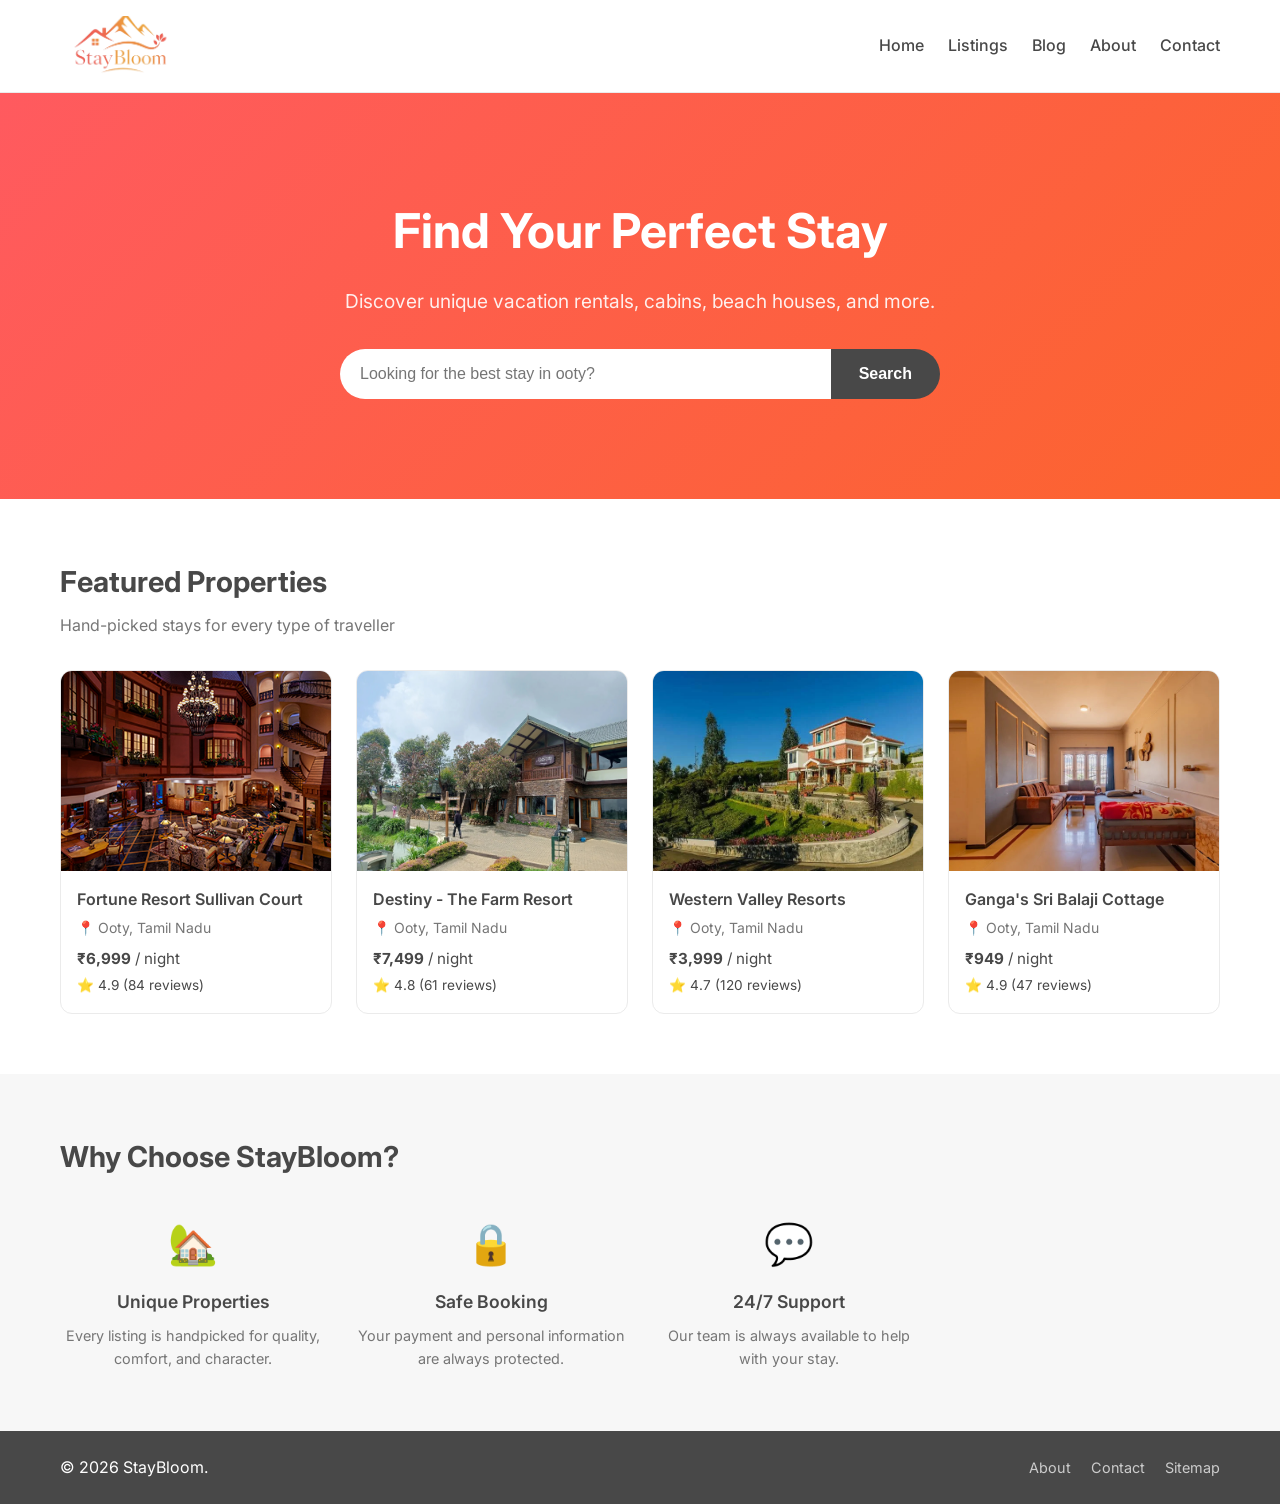
==== index.html @ 20ee03ac "ahref" ====
<!DOCTYPE html>
<html lang="en">
<head>
  <meta charset="UTF-8" />
  <meta name="viewport" content="width=device-width, initial-scale=1.0" />
  
  <title>Best Place to Stay in Ooty with View | Stay Bloom</title>
<meta name="description" content="Looking for the best place to stay in Ooty with scenic hill views and premium comfort? A top choice over many 5-star hotels in Ooty. Book Direct." />

<link rel="icon" type="image/png" href="favicon/favicon-96x96.png" sizes="96x96" />
<link rel="icon" type="image/svg+xml" href="favicon/favicon.svg" />
<link rel="shortcut icon" href="favicon/favicon.ico" />
<link rel="apple-touch-icon" sizes="180x180" href="favicon/apple-touch-icon.png" />
<meta name="apple-mobile-web-app-title" content="staybloom.in" />
<link rel="manifest" href="/site.webmanifest" />

  <!-- SEO Meta Tags -->
 <meta name="title" content="Best Place to Stay in Ooty with View | Stay Bloom">
<meta name="description" content="Looking for the best place to stay in Ooty with scenic hill views and premium comfort? A top choice over many 5-star hotels in Ooty. Book Direct.">
<meta name="keywords" content="5 star hotels in ooty, ooty room booking for couples, best place to stay in ooty with view">
<meta name="robots" content="index, follow">
<meta http-equiv="Content-Type" content="text/html; charset=utf-8">
<meta name="language" content="English">

  <link rel="canonical" href="https://ahamedul-ashraf.github.io/staybloom/index.html" />

  <!-- Open Graph (for social sharing) -->
  <meta property="og:title" content="StayBloom – Vacation Rentals Worldwide" />
  <meta property="og:description" content="Find and book unique vacation rentals worldwide." />
  <meta property="og:type" content="website" />
  <meta property="og:url" content="https://ahamedul-ashraf.github.io/staybloom/" />

<!-- Google tag (gtag.js) -->
<script async src="https://www.googletagmanager.com/gtag/js?id=G-9TWDN6XYQ0"></script>
<script>
  window.dataLayer = window.dataLayer || [];
  function gtag(){dataLayer.push(arguments);}
  gtag('js', new Date());

  gtag('config', 'G-9TWDN6XYQ0');
</script>

<!-- Google Search Console -->
<meta name="google-site-verification" content="ojrz7fFm5FhPw_rNLHyv2Sai78oj92J1cDeNTtqT7MU" />

  <!-- Stylesheet -->
  <link rel="stylesheet" href="css/style.css" />

  <!-- Google Fonts -->
  <link href="https://fonts.googleapis.com/css2?family=Inter:wght@400;500;600;700&display=swap" rel="stylesheet" />

  <script src="https://analytics.ahrefs.com/analytics.js" data-key="ALfFN5tepjAr5t/3WdmbQg" async></script>
  
</head>

<body>

  <!-- HEADER -->
  <header class="header">
    <div class="container header__inner">
      <a href="index.html" class="logo">
    <img src="images/stabloom homepage logo.png" alt="StayBloom Logo">
</a>
      <nav class="nav">
  <a href="index.html">Home</a>
  <a href="listings.html">Listings</a>
  <a href="blog.html">Blog</a>
  <a href="about.html">About</a>
  <a href="contact.html">Contact</a>
</nav>
    </div>
  </header>

  <!-- HERO SECTION -->
  <section class="hero">
    <div class="hero__content">
      <h1>Find Your Perfect Stay</h1>
      <p>Discover unique vacation rentals, cabins, beach houses, and more.</p>
      <form class="search-bar" action="listings.html" method="get">
        <input type="text" name="location" placeholder="Looking for the best stay in ooty?" />
        <button type="submit">Search</button>
      </form>
    </div>
  </section>

  <!-- FEATURED LISTINGS -->
  <section class="section">
    <div class="container">
      <h2>Featured Properties</h2>
      <p class="section__subtitle">Hand-picked stays for every type of traveller</p>

      <div class="listings-grid">

        <!-- Card 1 -->
        <article class="card">
          <a href="property.html">
            <img src="images/property1.jpg" alt="Fortune Resort Sullivan Court in Ooty Tamil Nadu" loading="lazy" />
            <div class="card__body">
              <h3 class="card__title">Fortune Resort Sullivan Court</h3>
              <p class="card__location">📍 Ooty, Tamil Nadu</p>
              <p class="card__price"><strong>₹6,999</strong> / night</p>
              <div class="card__rating">⭐ 4.9 (84 reviews)</div>
            </div>
          </a>
        </article>

        <!-- Card 2 -->
        <article class="card">
          <a href="property.html">
            <img src="images/property2.jpg" alt="Destiny - The Farm Resort in Ooty Tamil Nadu" loading="lazy" />
            <div class="card__body">
              <h3 class="card__title">Destiny - The Farm Resort</h3>
              <p class="card__location">📍 Ooty, Tamil Nadu</p>
              <p class="card__price"><strong>₹7,499</strong> / night</p>
              <div class="card__rating">⭐ 4.8 (61 reviews)</div>
            </div>
          </a>
        </article>

        <!-- Card 3 -->
        <article class="card">
          <a href="property.html">
            <img src="images/property3.jpg" alt="Western Valley Resorts in Ooty Tamil Nadu" loading="lazy" />
            <div class="card__body">
              <h3 class="card__title">Western Valley Resorts</h3>
              <p class="card__location">📍 Ooty, Tamil Nadu</p>
              <p class="card__price"><strong>₹3,999</strong> / night</p>
              <div class="card__rating">⭐ 4.7 (120 reviews)</div>
            </div>
          </a>
        </article>

        <!-- Card 4 -->
        <article class="card">
          <a href="property.html">
            <img src="images/property4.jpg" alt="Ganga's Sri Balaji Cottage in Ooty Tamil Nadu" loading="lazy" />
            <div class="card__body">
              <h3 class="card__title">Ganga's Sri Balaji Cottage</h3>
              <p class="card__location">📍 Ooty, Tamil Nadu</p>
              <p class="card__price"><strong>₹949</strong> / night</p>
              <div class="card__rating">⭐ 4.9 (47 reviews)</div>
            </div>
          </a>
        </article>

      </div>
    </div>
  </section>

  <!-- WHY STAYBLOOM -->
  <section class="section section--gray">
    <div class="container">
      <h2>Why Choose StayBloom?</h2>
      <div class="features-grid">
        <div class="feature">
          <span class="feature__icon">🏡</span>
          <h3>Unique Properties</h3>
          <p>Every listing is handpicked for quality, comfort, and character.</p>
        </div>
        <div class="feature">
          <span class="feature__icon">🔒</span>
          <h3>Safe Booking</h3>
          <p>Your payment and personal information are always protected.</p>
        </div>
        <div class="feature">
          <span class="feature__icon">💬</span>
          <h3>24/7 Support</h3>
          <p>Our team is always available to help with your stay.</p>
        </div>
      </div>
    </div>
  </section>

  <!-- FOOTER -->
  <footer class="footer">
    <div class="container footer__inner">
      <p> © 2026 StayBloom. </p>
      <nav class="footer__nav">
        <a href="about.html">About</a>
        <a href="contact.html">Contact</a>
        <a href="sitemap.xml">Sitemap</a>
      </nav>
    </div>
  </footer>

</body>
</html>
---- css/style.css ----
/* ============================
   BASE STYLES
   ============================ */
*, *::before, *::after {
  box-sizing: border-box;
  margin: 0;
  padding: 0;
}
.logo img {
    height: 60px;
    width: 120px;
}
body {
  font-family: 'Inter', sans-serif;
  color: #484848;
  background: #fff;
  line-height: 1.6;
}

a {
  text-decoration: none;
  color: inherit;
}

img {
  width: 100%;
  display: block;
  object-fit: cover;
}

.container {
  max-width: 1200px;
  margin: 0 auto;
  padding: 0 20px;
}

/* ============================
   HEADER
   ============================ */
.header {
  background: #fff;
  border-bottom: 1px solid #ebebeb;
  padding: 16px 0;
  position: sticky;
  top: 0;
  z-index: 100;
}

.header__inner {
  display: flex;
  justify-content: space-between;
  align-items: center;
}

.logo {
  font-size: 1.4rem;
  font-weight: 700;
  color: #FF5A5F;
}

.nav {
  display: flex;
  gap: 24px;
}

.nav a {
  font-weight: 500;
  color: #484848;
  transition: color 0.2s;
}

.nav a:hover {
  color: #FF5A5F;
}

/* ============================
   HERO
   ============================ */
.hero {
  background: linear-gradient(135deg, #FF5A5F, #FC642D);
  color: white;
  padding: 100px 20px;
  text-align: center;
}

.hero h1 {
  font-size: 3rem;
  font-weight: 700;
  margin-bottom: 16px;
}

.hero p {
  font-size: 1.2rem;
  margin-bottom: 32px;
  opacity: 0.9;
}

.search-bar {
  display: flex;
  justify-content: center;
  gap: 0;
  max-width: 600px;
  margin: 0 auto;
}

.search-bar input {
  flex: 1;
  padding: 16px 20px;
  font-size: 1rem;
  border: none;
  border-radius: 50px 0 0 50px;
  outline: none;
}

.search-bar button {
  padding: 16px 28px;
  background: #484848;
  color: white;
  font-size: 1rem;
  font-weight: 600;
  border: none;
  border-radius: 0 50px 50px 0;
  cursor: pointer;
  transition: background 0.2s;
}

.search-bar button:hover {
  background: #222;
}

/* ============================
   SECTIONS
   ============================ */
.section {
  padding: 60px 0;
}

.section--gray {
  background: #F7F7F7;
}

.section h2 {
  font-size: 1.8rem;
  font-weight: 700;
  margin-bottom: 8px;
}

.section__subtitle {
  color: #767676;
  margin-bottom: 32px;
}

/* ============================
   LISTINGS GRID
   ============================ */
.listings-grid {
  display: grid;
  grid-template-columns: repeat(auto-fill, minmax(260px, 1fr));
  gap: 24px;
}

.card {
  border-radius: 12px;
  overflow: hidden;
  border: 1px solid #ebebeb;
  transition: transform 0.2s, box-shadow 0.2s;
  background: #fff;
}

.card:hover {
  transform: translateY(-4px);
  box-shadow: 0 8px 24px rgba(0,0,0,0.1);
}

.card img {
  height: 200px;
}

.card__body {
  padding: 16px;
}

.card__title {
  font-size: 1rem;
  font-weight: 600;
  margin-bottom: 4px;
}

.card__location {
  font-size: 0.875rem;
  color: #767676;
  margin-bottom: 8px;
}

.card__price {
  font-size: 0.95rem;
  margin-bottom: 4px;
}

.card__rating {
  font-size: 0.85rem;
  color: #484848;
}

/* ============================
   FEATURES GRID
   ============================ */
.features-grid {
  display: grid;
  grid-template-columns: repeat(auto-fill, minmax(220px, 1fr));
  gap: 32px;
  margin-top: 32px;
}

.feature {
  text-align: center;
}

.feature__icon {
  font-size: 2.5rem;
  display: block;
  margin-bottom: 12px;
}

.feature h3 {
  font-size: 1.1rem;
  font-weight: 600;
  margin-bottom: 8px;
}

.feature p {
  font-size: 0.9rem;
  color: #767676;
}

/* ============================
   FOOTER
   ============================ */
.footer {
  background: #484848;
  color: #fff;
  padding: 24px 0;
}

.footer__inner {
  display: flex;
  justify-content: space-between;
  align-items: center;
  flex-wrap: wrap;
  gap: 12px;
}

.footer__nav {
  display: flex;
  gap: 20px;
}

.footer__nav a {
  color: #ccc;
  font-size: 0.9rem;
  transition: color 0.2s;
}

.footer__nav a:hover {
  color: #fff;
}

/* ============================
   RESPONSIVE
   ============================ */
@media (max-width: 768px) {
  .hero h1 {
    font-size: 2rem;
  }

  .search-bar {
    flex-direction: column;
    border-radius: 12px;
  }

  .search-bar input {
    border-radius: 8px;
  }

  .search-bar button {
    border-radius: 8px;
  }

  .footer__inner {
    flex-direction: column;
    text-align: center;
  }
}
/* ============================
   PAGE HERO (Blog, About, etc)
   ============================ */
.page-hero {
  background: linear-gradient(135deg, #FF5A5F, #FC642D);
  color: white;
  padding: 60px 20px;
  text-align: center;
}

.page-hero h1 {
  font-size: 2.4rem;
  font-weight: 700;
  margin-bottom: 8px;
}

.page-hero p {
  font-size: 1.1rem;
  opacity: 0.9;
}

/* ============================
   BLOG LAYOUT
   ============================ */
.blog-layout {
  display: grid;
  grid-template-columns: 1fr 300px;
  gap: 48px;
  align-items: start;
}

@media (max-width: 768px) {
  .blog-layout {
    grid-template-columns: 1fr;
  }
}

/* ============================
   BLOG CARD
   ============================ */
.blog-card {
  display: grid;
  grid-template-columns: 280px 1fr;
  gap: 24px;
  border: 1px solid #ebebeb;
  border-radius: 12px;
  overflow: hidden;
  margin-bottom: 32px;
  background: #fff;
  transition: box-shadow 0.2s;
}

.blog-card:hover {
  box-shadow: 0 4px 20px rgba(0,0,0,0.08);
}

.blog-card img {
  height: 200px;
  object-fit: cover;
}

.blog-card__body {
  padding: 20px 20px 20px 0;
  display: flex;
  flex-direction: column;
  justify-content: center;
}

.blog-card__meta {
  display: flex;
  gap: 12px;
  align-items: center;
  margin-bottom: 8px;
  flex-wrap: wrap;
}

.blog-tag {
  background: #FF5A5F;
  color: white;
  font-size: 0.75rem;
  font-weight: 600;
  padding: 3px 10px;
  border-radius: 20px;
}

.blog-date {
  font-size: 0.85rem;
  color: #767676;
}

.blog-card__title {
  font-size: 1.15rem;
  font-weight: 700;
  margin-bottom: 8px;
  line-height: 1.4;
}

.blog-card__title a {
  color: #484848;
  transition: color 0.2s;
}

.blog-card__title a:hover {
  color: #FF5A5F;
}

.blog-card__excerpt {
  font-size: 0.9rem;
  color: #767676;
  margin-bottom: 12px;
  line-height: 1.6;
}

.read-more {
  color: #FF5A5F;
  font-weight: 600;
  font-size: 0.9rem;
  transition: color 0.2s;
}

.read-more:hover {
  color: #e0484d;
}

@media (max-width: 600px) {
  .blog-card {
    grid-template-columns: 1fr;
  }

  .blog-card img {
    height: 180px;
    width: 100%;
  }

  .blog-card__body {
    padding: 16px;
  }
}

/* ============================
   SIDEBAR
   ============================ */
.blog-sidebar {
  position: sticky;
  top: 80px;
}

.sidebar-widget {
  background: #F7F7F7;
  border-radius: 12px;
  padding: 20px;
  margin-bottom: 24px;
}

.sidebar-widget h3 {
  font-size: 1rem;
  font-weight: 700;
  margin-bottom: 12px;
  color: #484848;
}

.sidebar-list {
  list-style: none;
  display: flex;
  flex-direction: column;
  gap: 8px;
}

.sidebar-list a {
  color: #484848;
  font-size: 0.9rem;
  transition: color 0.2s;
}

.sidebar-list a:hover {
  color: #FF5A5F;
}

.btn-primary {
  display: inline-block;
  margin-top: 12px;
  background: #FF5A5F;
  color: white;
  padding: 10px 20px;
  border-radius: 8px;
  font-weight: 600;
  font-size: 0.9rem;
  transition: background 0.2s;
}

.btn-primary:hover {
  background: #e0484d;
}

/* ============================
   ARTICLE (Single Post)
   ============================ */
.article-layout {
  display: grid;
  grid-template-columns: 1fr 300px;
  gap: 48px;
  align-items: start;
}

@media (max-width: 768px) {
  .article-layout {
    grid-template-columns: 1fr;
  }
}

.breadcrumb {
  font-size: 0.85rem;
  color: #767676;
}

.breadcrumb a {
  color: #FF5A5F;
}

.article h1 {
  font-size: 2rem;
  font-weight: 700;
  line-height: 1.3;
  margin: 16px 0 24px;
  color: #222;
}

.article__featured-img {
  width: 100%;
  height: 400px;
  object-fit: cover;
  border-radius: 12px;
  margin-bottom: 32px;
}

.article__body h2 {
  font-size: 1.4rem;
  font-weight: 700;
  margin: 32px 0 12px;
  color: #222;
}

.article__body h3 {
  font-size: 1.1rem;
  font-weight: 600;
  margin: 20px 0 8px;
  color: #333;
}

.article__body p {
  font-size: 1rem;
  line-height: 1.8;
  color: #484848;
  margin-bottom: 16px;
}

.article__body a {
  color: #FF5A5F;
  font-weight: 500;
}

.article__body a:hover {
  text-decoration: underline;
}

.article__tags {
  margin-top: 40px;
  padding-top: 20px;
  border-top: 1px solid #ebebeb;
  display: flex;
  gap: 8px;
  flex-wrap: wrap;
  align-items: center;
  font-size: 0.9rem;
}

.article__tags a {
  background: #F7F7F7;
  color: #484848;
  padding: 4px 12px;
  border-radius: 20px;
  font-size: 0.85rem;
  transition: background 0.2s;
}

.article__tags a:hover {
  background: #FF5A5F;
  color: white;
}
/* ============================
   NAV ACTIVE STATE
   ============================ */
.nav--active {
  color: #FF5A5F !important;
  font-weight: 700;
}

/* ============================
   FILTER BAR
   ============================ */
.filter-bar {
  display: flex;
  gap: 12px;
  margin-bottom: 32px;
  flex-wrap: wrap;
}

.filter-btn {
  padding: 8px 20px;
  border: 2px solid #ebebeb;
  border-radius: 50px;
  background: #fff;
  font-size: 0.9rem;
  font-weight: 500;
  cursor: pointer;
  transition: all 0.2s;
  color: #484848;
}

.filter-btn:hover,
.filter-btn.active {
  background: #FF5A5F;
  border-color: #FF5A5F;
  color: white;
}

.card__category {
  display: inline-block;
  background: #F7F7F7;
  color: #484848;
  font-size: 0.75rem;
  font-weight: 600;
  padding: 3px 10px;
  border-radius: 20px;
  margin-bottom: 6px;
}

/* ============================
   PROPERTY PAGE
   ============================ */
.property-layout {
  display: grid;
  grid-template-columns: 1fr 360px;
  gap: 48px;
  align-items: start;
  margin-top: 24px;
}

@media (max-width: 900px) {
  .property-layout {
    grid-template-columns: 1fr;
  }
}

.property__title {
  font-size: 2rem;
  font-weight: 700;
  margin-bottom: 8px;
}

.property__location {
  color: #767676;
  margin-bottom: 8px;
}

.property__rating {
  display: flex;
  align-items: center;
  gap: 8px;
  margin-bottom: 24px;
}

.property-gallery {
  margin-bottom: 32px;
}

.gallery__main {
  width: 100%;
  height: 400px;
  object-fit: cover;
  border-radius: 12px;
  margin-bottom: 8px;
}

.gallery__thumbs {
  display: grid;
  grid-template-columns: repeat(3, 1fr);
  gap: 8px;
}

.gallery__thumbs img {
  height: 100px;
  object-fit: cover;
  border-radius: 8px;
}

.property-highlights {
  display: grid;
  grid-template-columns: repeat(2, 1fr);
  gap: 20px;
  padding: 24px 0;
  border-top: 1px solid #ebebeb;
  border-bottom: 1px solid #ebebeb;
  margin-bottom: 32px;
}

.highlight {
  display: flex;
  gap: 12px;
  align-items: flex-start;
}

.highlight span {
  font-size: 1.5rem;
}

.highlight strong {
  display: block;
  font-size: 0.95rem;
}

.highlight p {
  font-size: 0.85rem;
  color: #767676;
}

.property-description h2 {
  font-size: 1.3rem;
  font-weight: 700;
  margin: 24px 0 12px;
}

.property-description p {
  font-size: 0.95rem;
  line-height: 1.8;
  color: #484848;
  margin-bottom: 12px;
}

.amenities-list {
  list-style: none;
  display: grid;
  grid-template-columns: repeat(2, 1fr);
  gap: 8px;
  margin-top: 8px;
}

.amenities-list li {
  font-size: 0.9rem;
  color: #484848;
}

/* ============================
   BOOKING CARD
   ============================ */
.booking-card {
  border: 1px solid #ebebeb;
  border-radius: 16px;
  padding: 24px;
  position: sticky;
  top: 80px;
  box-shadow: 0 4px 20px rgba(0,0,0,0.08);
}

.booking-card__price {
  font-size: 1.5rem;
  margin-bottom: 4px;
}

.booking-card__rating {
  font-size: 0.9rem;
  color: #767676;
  margin-bottom: 20px;
}

.booking-form__dates {
  display: grid;
  grid-template-columns: 1fr 1fr;
  gap: 8px;
  margin-bottom: 8px;
}

.date-field {
  margin-bottom: 12px;
}

.date-field label {
  display: block;
  font-size: 0.8rem;
  font-weight: 600;
  margin-bottom: 4px;
  color: #484848;
}

.date-field input,
.date-field select {
  width: 100%;
  padding: 10px 12px;
  border: 1px solid #ebebeb;
  border-radius: 8px;
  font-size: 0.9rem;
  color: #484848;
}

.booking-btn {
  display: block;
  width: 100%;
  background: #FF5A5F;
  color: white;
  text-align: center;
  padding: 14px;
  border-radius: 10px;
  font-weight: 700;
  font-size: 1rem;
  margin: 16px 0 8px;
  transition: background 0.2s;
}

.booking-btn:hover {
  background: #e0484d;
}

.booking-note {
  font-size: 0.78rem;
  color: #767676;
  text-align: center;
  margin-bottom: 16px;
}

.booking-card__summary {
  border-top: 1px solid #ebebeb;
  padding-top: 16px;
}

.summary-row {
  display: flex;
  justify-content: space-between;
  font-size: 0.9rem;
  margin-bottom: 8px;
  color: #484848;
}

.summary-row--total {
  border-top: 1px solid #ebebeb;
  padding-top: 12px;
  margin-top: 4px;
  font-size: 1rem;
}

/* ============================
   ABOUT PAGE
   ============================ */
.about-layout {
  display: grid;
  grid-template-columns: 1fr 280px;
  gap: 48px;
  align-items: start;
}

@media (max-width: 768px) {
  .about-layout {
    grid-template-columns: 1fr;
  }
}

.about-content h2 {
  font-size: 1.4rem;
  font-weight: 700;
  margin: 32px 0 12px;
}

.about-content h2:first-child {
  margin-top: 0;
}

.about-content p {
  font-size: 0.95rem;
  line-height: 1.8;
  color: #484848;
  margin-bottom: 12px;
}

.stats-grid {
  display: grid;
  grid-template-columns: repeat(2, 1fr);
  gap: 20px;
  margin-top: 32px;
}

.stat {
  background: #F7F7F7;
  border-radius: 12px;
  padding: 20px;
  text-align: center;
}

.stat strong {
  display: block;
  font-size: 1.8rem;
  font-weight: 700;
  color: #FF5A5F;
}

.stat span {
  font-size: 0.85rem;
  color: #767676;
}

/* ============================
   CONTACT PAGE
   ============================ */
.contact-layout {
  display: grid;
  grid-template-columns: 1fr 280px;
  gap: 48px;
  align-items: start;
}

@media (max-width: 768px) {
  .contact-layout {
    grid-template-columns: 1fr;
  }
}

.contact-form-wrap h2 {
  font-size: 1.4rem;
  font-weight: 700;
  margin-bottom: 8px;
}

.contact-form {
  display: flex;
  flex-direction: column;
  gap: 16px;
}

.form-group {
  display: flex;
  flex-direction: column;
  gap: 6px;
}

.form-group label {
  font-size: 0.9rem;
  font-weight: 600;
  color: #484848;
}

.form-group input,
.form-group select,
.form-group textarea {
  padding: 12px 14px;
  border: 1px solid #ebebeb;
  border-radius: 8px;
  font-size: 0.95rem;
  font-family: 'Inter', sans-serif;
  color: #484848;
  transition: border-color 0.2s;
}

.form-group input:focus,
.form-group select:focus,
.form-group textarea:focus {
  outline: none;
  border-color: #FF5A5F;
}

.submit-btn {
  background: #FF5A5F;
  color: white;
  border: none;
  padding: 14px 28px;
  border-radius: 10px;
  font-size: 1rem;
  font-weight: 700;
  cursor: pointer;
  transition: background 0.2s;
  align-self: flex-start;
}

.submit-btn:hover {
  background: #e0484d;
}

.contact-list {
  list-style: none;
  display: flex;
  flex-direction: column;
  gap: 10px;
  font-size: 0.9rem;
  color: #484848;
}
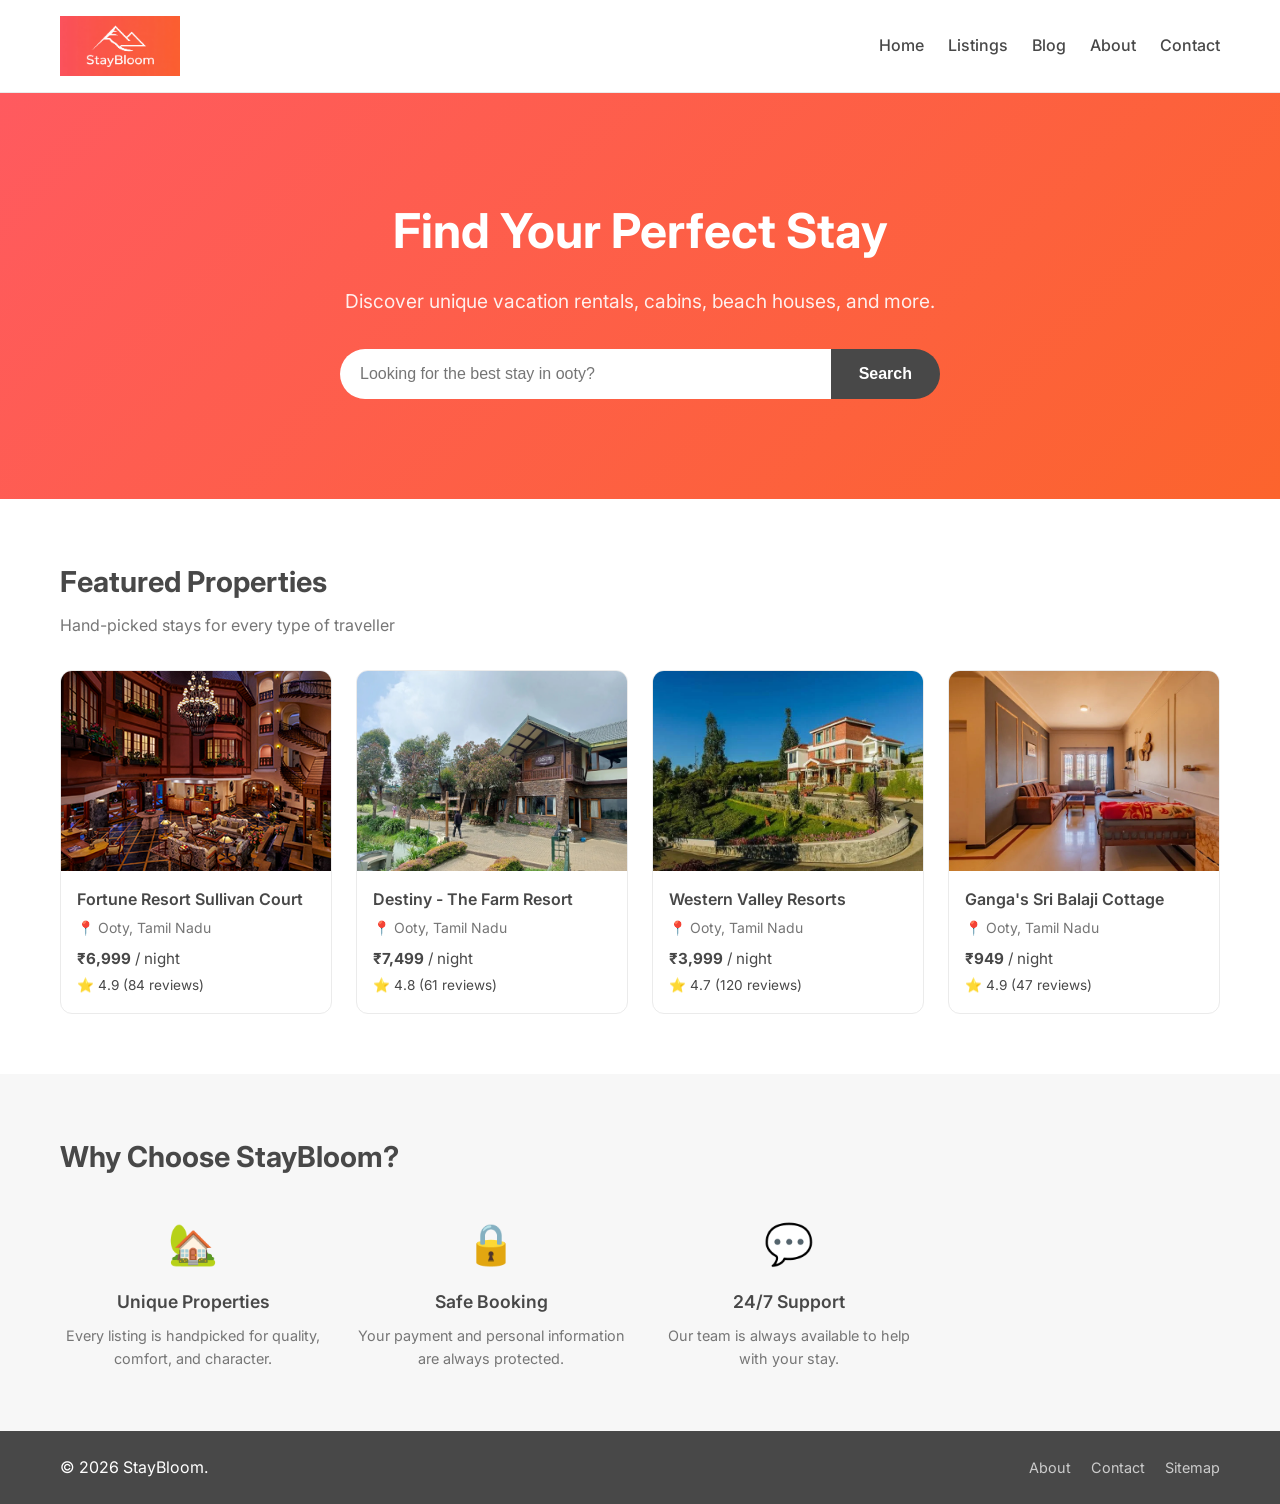
==== commit 8ff3b342: "site" ====
--- a/index.html
+++ b/index.html
@@ -7,13 +7,14 @@
   <title>Best Place to Stay in Ooty with View | Stay Bloom</title>
 <meta name="description" content="Looking for the best place to stay in Ooty with scenic hill views and premium comfort? A top choice over many 5-star hotels in Ooty. Book Direct." />
 
+<link rel="icon" href="favicon/fav.icon.png" sizes="any">
 <link rel="icon" type="image/png" href="favicon/favicon-96x96.png" sizes="96x96" />
-<link rel="icon" type="image/svg+xml" href="favicon/favicon.svg" />
+<link rel="icon" type="image/svg+xml" href="favicon/favicon.ico" />
 <link rel="shortcut icon" href="favicon/favicon.ico" />
 <link rel="apple-touch-icon" sizes="180x180" href="favicon/apple-touch-icon.png" />
 <meta name="apple-mobile-web-app-title" content="staybloom.in" />
 <link rel="manifest" href="/site.webmanifest" />
-
+<link rel="icon" type="image/x-icon" href="https://ahamedul-ashraf.github.io/staybloom/favicon/favicon.ico">
   <!-- SEO Meta Tags -->
  <meta name="title" content="Best Place to Stay in Ooty with View | Stay Bloom">
 <meta name="description" content="Looking for the best place to stay in Ooty with scenic hill views and premium comfort? A top choice over many 5-star hotels in Ooty. Book Direct.">
@@ -22,7 +23,7 @@
 <meta http-equiv="Content-Type" content="text/html; charset=utf-8">
 <meta name="language" content="English">
 
-  <link rel="canonical" href="https://ahamedul-ashraf.github.io/staybloom/index.html" />
+  <link rel="canonical" href="https://ahamedul-ashraf.github.io/staybloom/" />
 
   <!-- Open Graph (for social sharing) -->
   <meta property="og:title" content="StayBloom – Vacation Rentals Worldwide" />
@@ -46,11 +47,19 @@
   <!-- Stylesheet -->
   <link rel="stylesheet" href="css/style.css" />
 
+  <script>
+  var ahrefs_analytics_script = document.createElement('script');
+  ahrefs_analytics_script.async = true;
+  ahrefs_analytics_script.src = 'https://analytics.ahrefs.com/analytics.js';
+  ahrefs_analytics_script.setAttribute('data-key', 'ALfFN5tepjAr5t/3WdmbQg');
+  document.getElementsByTagName('head')[0].appendChild(ahrefs_analytics_script);
+</script>
+
   <!-- Google Fonts -->
   <link href="https://fonts.googleapis.com/css2?family=Inter:wght@400;500;600;700&display=swap" rel="stylesheet" />
 
   <script src="https://analytics.ahrefs.com/analytics.js" data-key="ALfFN5tepjAr5t/3WdmbQg" async></script>
-  
+
 </head>
 
 <body>
@@ -59,7 +68,7 @@
   <header class="header">
     <div class="container header__inner">
       <a href="index.html" class="logo">
-    <img src="images/stabloom homepage logo.png" alt="StayBloom Logo">
+    <img src="images/staybloom homepage logo.png" alt="StayBloom Logo">
 </a>
       <nav class="nav">
   <a href="index.html">Home</a>
